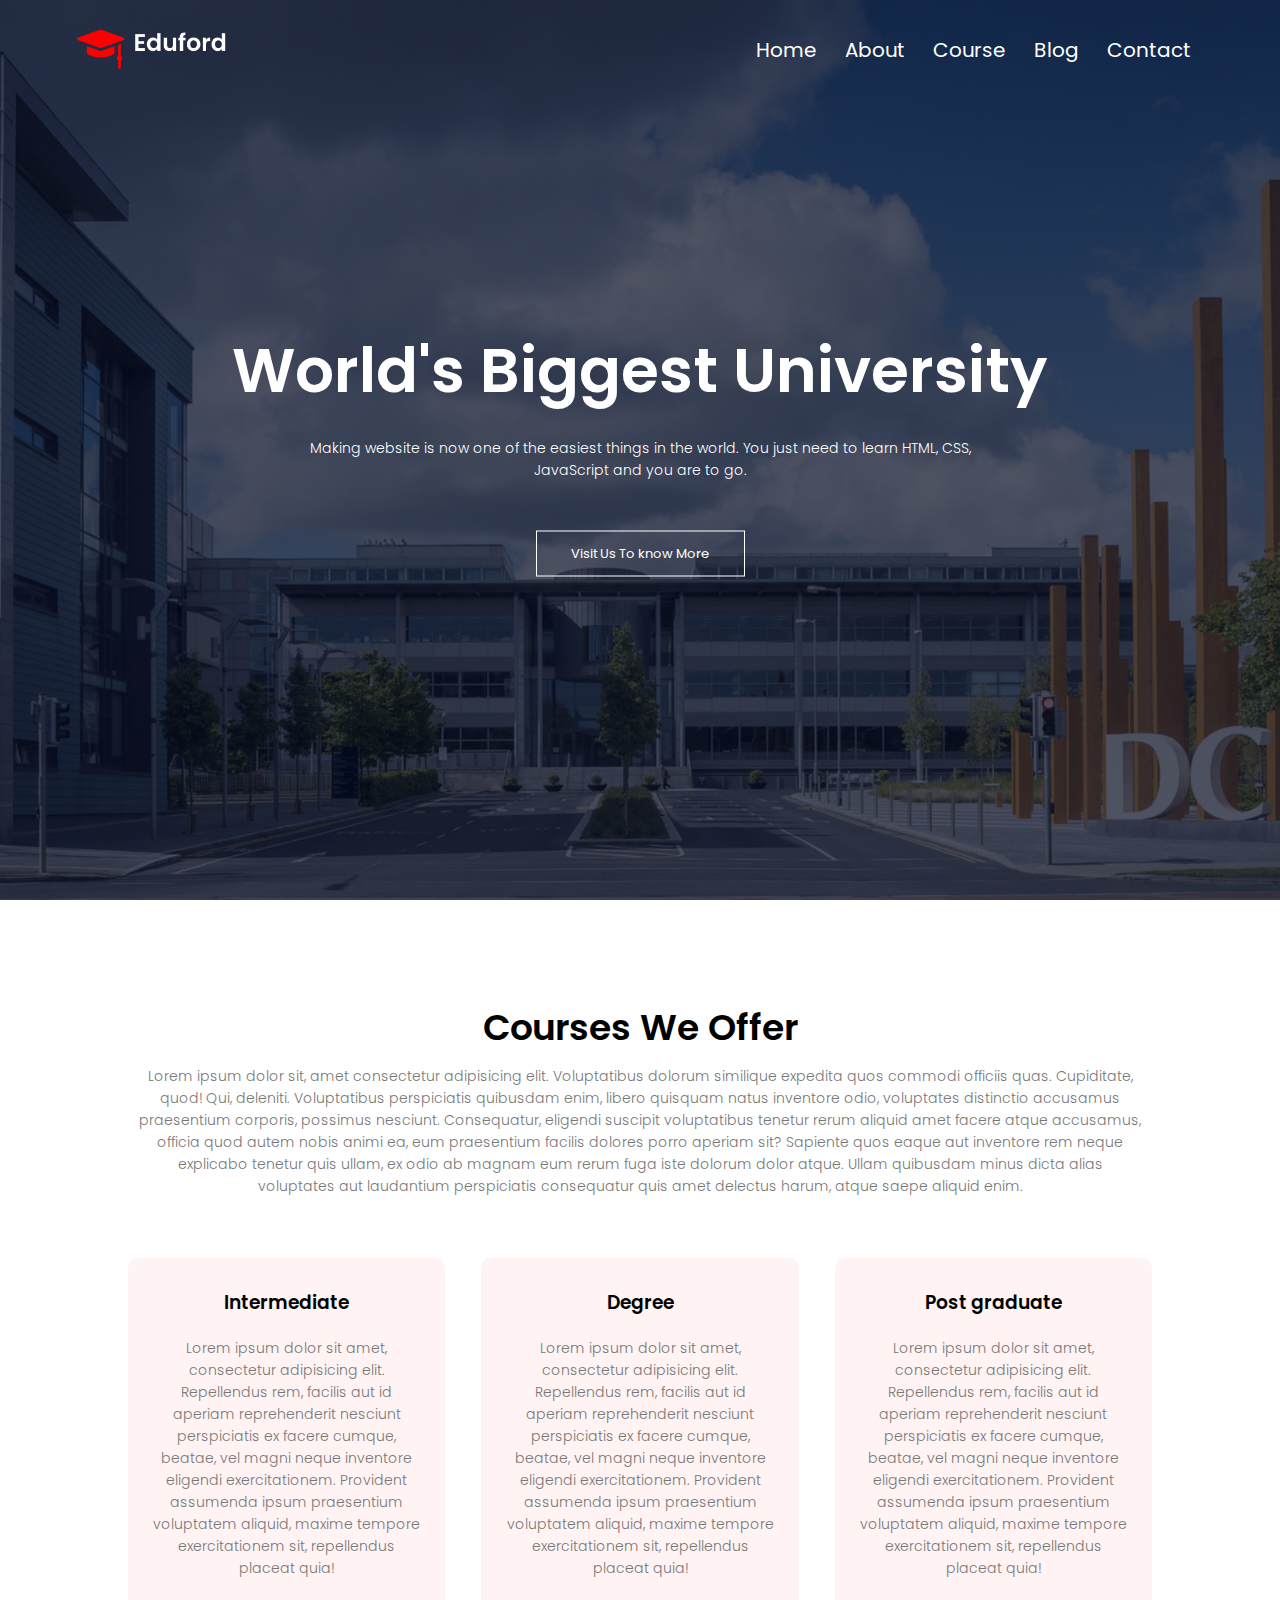
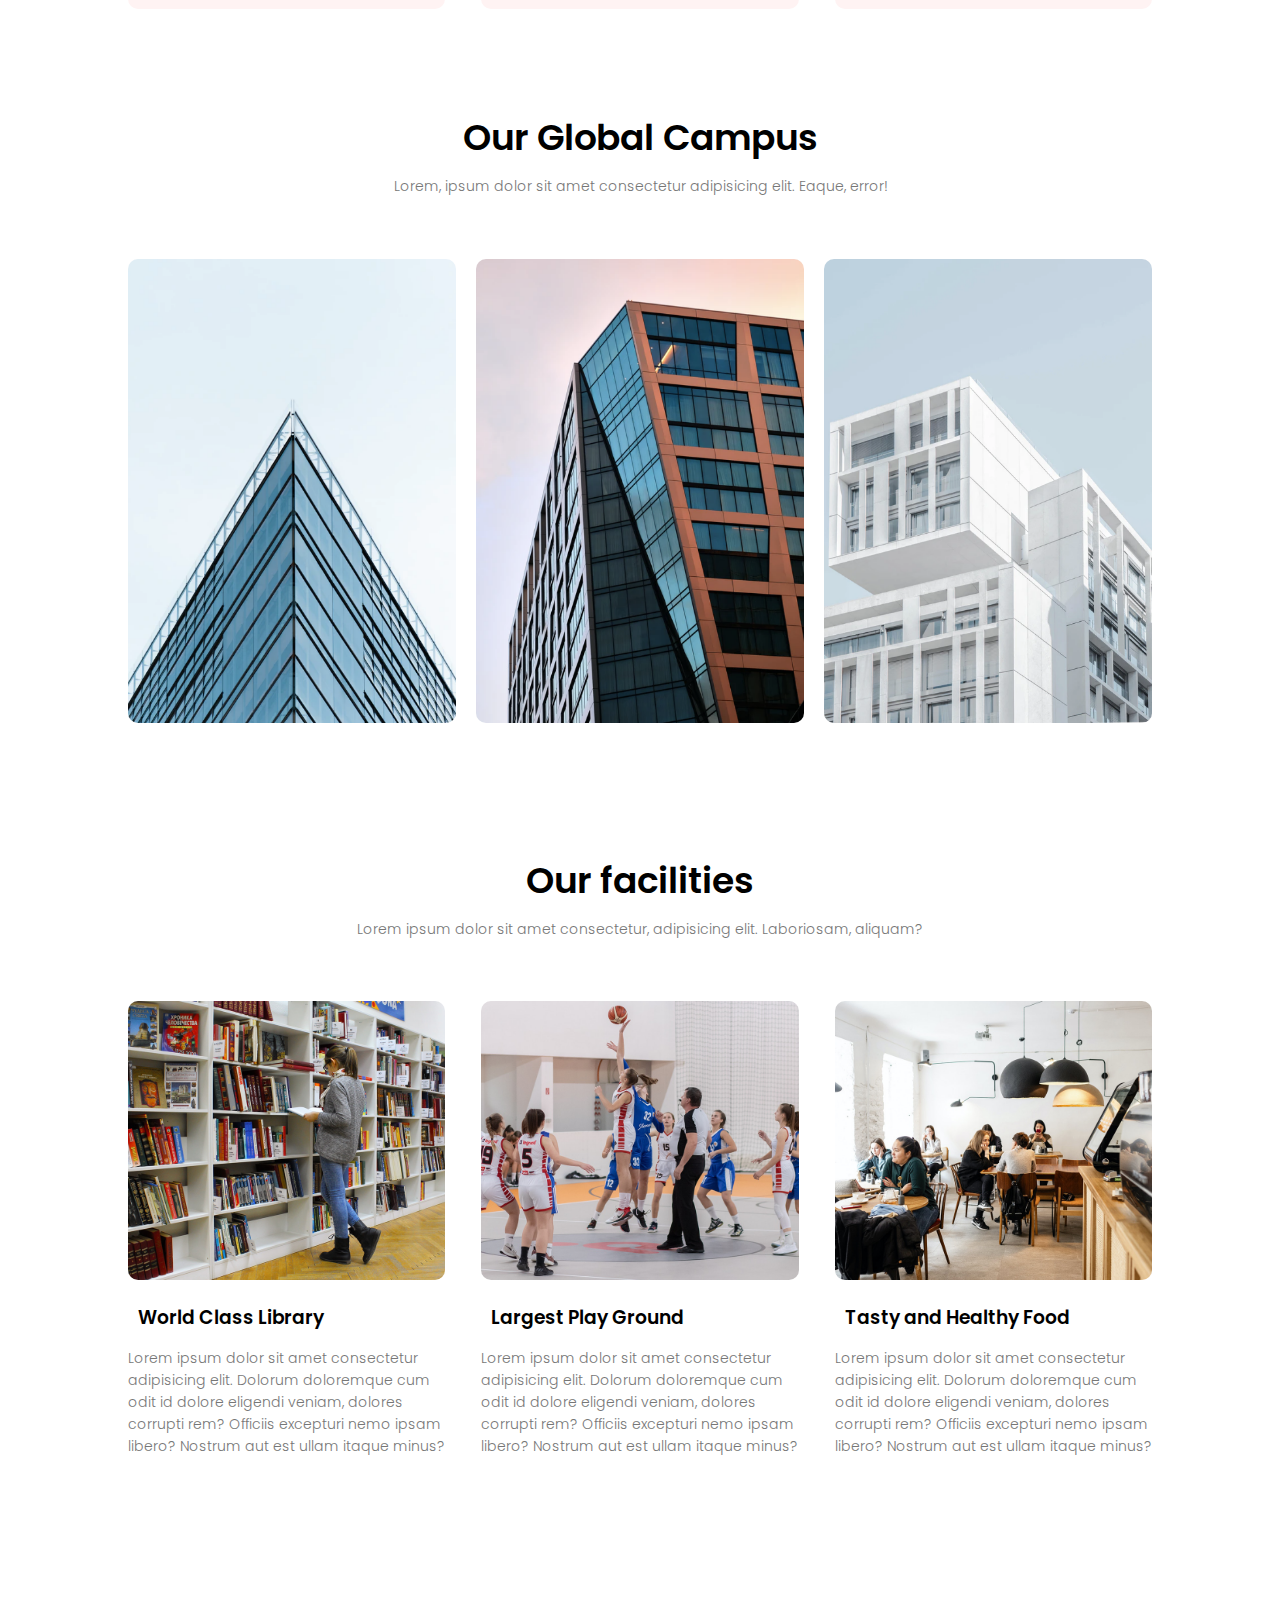
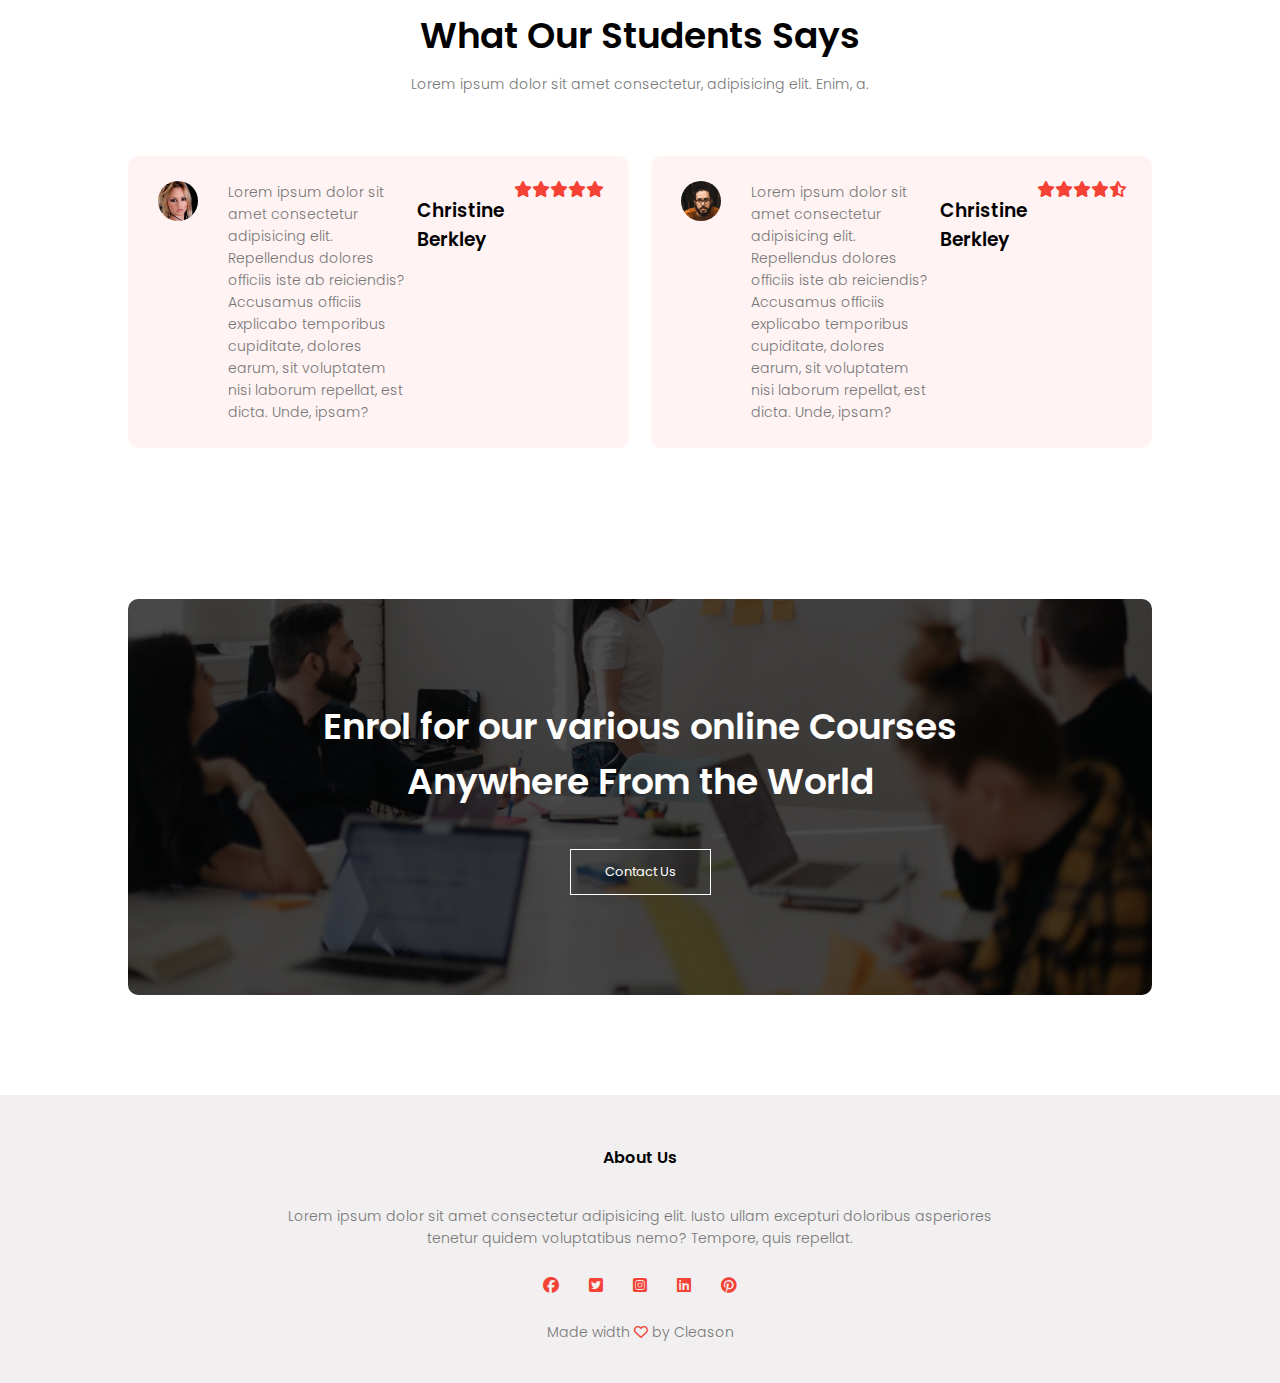
==== index.html @ 99e337cc "Second commit" ====
<!DOCTYPE html>
<html lang="fr">

<head>
    <meta charset="UTF-8">
    <meta http-equiv="X-UA-Compatible" content="IE=edge">
    <meta name="viewport" content="width=device-width, initial-scale=1.0">
    <title>University website</title>
    <link rel="stylesheet" href="./css/styles.css">
    <link rel="stylesheet" href="https://cdnjs.cloudflare.com/ajax/libs/font-awesome/6.2.1/css/all.min.css">
</head>

<body>

    <!-- Début de l'en tête et bar de navigation -->
    <section class="header">
        <nav>
            <a href="index.html"><img src="/img/logo.png" alt="Logo du site"></a>
            <div class="nav-links" id="navLinks">
                <i class="fa fa-times" onclick="hideMenu()"></i>
                <ul>
                    <li><a href="index.html">Home</a></li>
                    <li><a href="about.html">About</a></li>
                    <li><a href="course.html">Course</a></li>
                    <li><a href="blog.html">Blog</a></li>
                    <li><a href="contact.html">Contact</a></li>
                </ul>
            </div>
            <i class="fa fa-bars" onclick="showMenu()"></i>
        </nav>

        <div class="text-box">
            <h1> World's Biggest University</h1>
            <p>
                Making website is now one of the easiest things in the world. You just need to learn HTML, CSS,
                <br> JavaScript and you are to go.
            </p>
            <a href="" class="hero-btn">Visit Us To know More</a>
        </div>
    </section>
    <!-- Fin de l'en tête et bar de navigation -->

    <!-- Début course section  -->
    <section class="course">
        <h1>Courses We Offer </h1>
        <p>
            Lorem ipsum dolor sit, amet consectetur adipisicing elit. Voluptatibus dolorum similique expedita quos
            commodi officiis quas. Cupiditate, quod! Qui, deleniti. Voluptatibus perspiciatis quibusdam enim, libero
            quisquam natus inventore odio, voluptates distinctio accusamus praesentium corporis, possimus nesciunt.
            Consequatur, eligendi suscipit voluptatibus tenetur rerum aliquid amet facere atque accusamus, officia quod
            autem nobis animi ea, eum praesentium facilis dolores porro aperiam sit? Sapiente quos eaque aut inventore
            rem neque explicabo tenetur quis ullam, ex odio ab magnam eum rerum fuga iste dolorum dolor atque. Ullam
            quibusdam minus dicta alias voluptates aut laudantium perspiciatis consequatur quis amet delectus harum,
            atque saepe aliquid enim.
        </p>
        <div class="row">
            <div class="course-col">
                <h3>Intermediate</h3>
                <p>
                    Lorem ipsum dolor sit amet, consectetur adipisicing elit. Repellendus rem, facilis aut id aperiam
                    reprehenderit nesciunt perspiciatis ex facere cumque, beatae, vel magni neque inventore eligendi
                    exercitationem. Provident assumenda ipsum praesentium voluptatem aliquid, maxime tempore
                    exercitationem sit, repellendus placeat quia!
                </p>
            </div>
            <div class="course-col">
                <h3>Degree</h3>
                <p>
                    Lorem ipsum dolor sit amet, consectetur adipisicing elit. Repellendus rem, facilis aut id aperiam
                    reprehenderit nesciunt perspiciatis ex facere cumque, beatae, vel magni neque inventore eligendi
                    exercitationem. Provident assumenda ipsum praesentium voluptatem aliquid, maxime tempore
                    exercitationem sit, repellendus placeat quia!
                </p>
            </div>
            <div class="course-col">
                <h3>Post graduate</h3>
                <p>
                    Lorem ipsum dolor sit amet, consectetur adipisicing elit. Repellendus rem, facilis aut id aperiam
                    reprehenderit nesciunt perspiciatis ex facere cumque, beatae, vel magni neque inventore eligendi
                    exercitationem. Provident assumenda ipsum praesentium voluptatem aliquid, maxime tempore
                    exercitationem sit, repellendus placeat quia!
                </p>
            </div>
        </div>
    </section>
    <!-- Fin course section -->

    <!-- Début campus section -->
    <section class="campus">
        <h1> Our Global Campus </h1>
        <p>Lorem, ipsum dolor sit amet consectetur adipisicing elit. Eaque, error!</p>

        <div class="row">
            <div class="campus-col">
                <img src="/img/london.png" alt="">
                <div class="layer">
                    <h3>LONDON</h3>
                </div>
            </div>
            <div class="campus-col">
                <img src="/img/newyork.png" alt="">
                <div class="layer">
                    <h3>NEW YORK</h3>
                </div>
            </div>
            <div class="campus-col">
                <img src="/img/washington.png" alt="">
                <div class="layer">
                    <h3>WASHINTON</h3>
                </div>
            </div>
        </div>
    </section>
    <!-- Fin campus section -->

    <!-- Début facilities section-->
    <section class="facilities">
        <h1> Our facilities </h1>
        <p>Lorem ipsum dolor sit amet consectetur, adipisicing elit. Laboriosam, aliquam?</p>

        <div class="row">
            <div class="facilities-col">
                <img src="/img/library.png" alt="">
                <h3>World Class Library</h3>
                <p>Lorem ipsum dolor sit amet consectetur adipisicing elit. Dolorum doloremque cum odit id dolore
                    eligendi veniam, dolores corrupti rem? Officiis excepturi nemo ipsam libero? Nostrum aut est ullam
                    itaque minus?</p>
            </div>
            <div class="facilities-col">
                <img src="/img/basketball.png" alt="">
                <h3>Largest Play Ground</h3>
                <p>Lorem ipsum dolor sit amet consectetur adipisicing elit. Dolorum doloremque cum odit id dolore
                    eligendi veniam, dolores corrupti rem? Officiis excepturi nemo ipsam libero? Nostrum aut est ullam
                    itaque minus?</p>
            </div>
            <div class="facilities-col">
                <img src="/img/cafeteria.png" alt="">
                <h3>Tasty and Healthy Food</h3>
                <p>Lorem ipsum dolor sit amet consectetur adipisicing elit. Dolorum doloremque cum odit id dolore
                    eligendi veniam, dolores corrupti rem? Officiis excepturi nemo ipsam libero? Nostrum aut est ullam
                    itaque minus?</p>
            </div>
        </div>
    </section>
    <!-- Début facilities section-->


    <!-- Début testimonials section -->
    <section class="testimonials">
        <h1>What Our Students Says</h1>
        <p>Lorem ipsum dolor sit amet consectetur, adipisicing elit. Enim, a.</p>

        <div class="row">
            <div class="testimonials-col">
                <img src="/img/user1.jpg" alt="">
                <p>Lorem ipsum dolor sit amet consectetur adipisicing elit. Repellendus dolores officiis iste ab
                    reiciendis? Accusamus officiis explicabo temporibus cupiditate, dolores earum, sit voluptatem nisi
                    laborum repellat, est dicta. Unde, ipsam?</p>
                <h3>Christine Berkley</h3>
                <i class="fa-solid fa-star"></i>
                <i class="fa-solid fa-star"></i>
                <i class="fa-solid fa-star"></i>
                <i class="fa-solid fa-star"></i>
                <i class="fa-solid fa-star"></i>
            </div>
            <div class="testimonials-col">
                <img src="/img/user2.jpg" alt="">
                <p>Lorem ipsum dolor sit amet consectetur adipisicing elit. Repellendus dolores officiis iste ab
                    reiciendis? Accusamus officiis explicabo temporibus cupiditate, dolores earum, sit voluptatem nisi
                    laborum repellat, est dicta. Unde, ipsam?</p>
                <h3>Christine Berkley</h3>
                <i class="fa-solid fa-star"></i>
                <i class="fa-solid fa-star"></i>
                <i class="fa-solid fa-star"></i>
                <i class="fa-solid fa-star"></i>
                <i class="fa-solid fa-star-half-stroke"></i>
            </div>
        </div>
    </section>
    <!-- Fin testimonials section -->

    <section class="cta">
        <h1>Enrol for our various online Courses <br> Anywhere From the World</h1>
        <a href="" class="hero-btn">Contact Us</a>
    </section>


    <!-- Footer -->
    <section class="footer">
        <h4>About Us</h4>
        <p>Lorem ipsum dolor sit amet consectetur adipisicing elit. Iusto ullam excepturi doloribus asperiores <br> tenetur
            quidem voluptatibus nemo? Tempore, quis repellat.</p>

        <div class="icons">
            <i class="fa-brands fa-facebook"></i>
            <i class="fa-brands fa-square-twitter"></i>
            <i class="fa-brands fa-square-instagram"></i>
            <i class="fa-brands fa-linkedin"></i>
            <i class="fa-brands fa-pinterest"></i>
        </div>
        <p>Made width <i class="fa-regular fa-heart"></i> by Cleason</p>
    </section>

    <script src="/js/main.js"></script>
</body>

</html>
---- css/styles.css ----
@import url('https://fonts.googleapis.com/css2?family=Poppins:wght@200;400;500;600;700&family=Redressed&display=swap');

    /*-------------- Début configuration global -------------*/
* {
    margin: 0;
    padding: 0;
    font-family: 'Poppins', sans-serif;
}
    /*-------------- Fin configuration global -------------*/


    /*-------------- Début header section -------------*/
.header {
    min-height: 100vh;
    width: 100%;
    background-image: linear-gradient(
        rgba(4, 9, 30, 0.7), 
        rgba(4, 9, 30, 0.7)), 
        url(/img/banner.png);
        background-position: center;
        background-size: cover;
        position: relative;
}

nav {
    display: flex;
    padding: 2% 6%;
    justify-content: space-between;
    align-items: center;
}

nav img {
    width: 150px;
}

.nav-links  {
    flex: 1;
    text-align: right;
}

.nav-links ul li {
    list-style: none;
    display: inline-block;
    padding: 8px 12px;
    position: relative;
}

.nav-links ul li a {
    color: #fff;
    text-decoration: none;
    font-size: 20px;
}

.nav-links ul li::after {
    content: '';
    width: 0%;
    height: 2px;
    background: #f44336;
    display: block;
    margin: auto;
    transition: 0.5s;
}

.nav-links ul li:hover::after{
    width: 100%;
}

.text-box {
    width: 90%;
    color: #fff;
    position: absolute;
    top: 50%;
    left: 50%;
    transform: translate(-50%, -50%);
    text-align: center;
}

.text-box h1 {
    font-size: 62px;
}

.text-box p {
    margin: 10px 0 40px;
    font-size: 14px;
    color: #fff;
}

.hero-btn {
    display: inline-block;
    text-decoration: none;
    color: #fff;
    border: 1px solid #fff;
    padding: 12px 34px;
    font-size: 13px;
    background: transparent;
    position: relative;
    cursor: pointer;
}

.hero-btn:hover {
    border: 1px solid #f44336;
    background: #f44336;
    transition: 1s;
}

nav .fa {
    display: none;
}

@media(max-width: 700px) {
    .text-box h1 {
        font-size: 20px;
    }
    .nav-links ul li {
        display: block;
    }
    .nav-links {
        position: fixed;
        background: #f44336;
        height: 100vh;
        width: 200px;
        top: 0;
        right: -200px;
        text-align: left;
        z-index: 2;
        transition: 0.5s;
    }

    nav .fa {
        display: block;
        color: #fff;
        margin: 10px;
        font-size: 22px;
        cursor: pointer;
    }

    .nav-links ul {
        padding: 30px;
    }
}

    /*-------------- Fin header section -------------*/

/*------------ Début course section ---------------*/

.course {
    width: 80%;
    margin: auto;
    text-align: center;
    padding-top: 100px;
}

h1 {
    font-size: 36px;
    font-weight: 600;
}

p {
    color: #777;
    font-size: 14px;
    font-weight: 300;
    line-height: 22px;
    padding: 10px;
}

.row {
    margin-top: 5%;
    display: flex;
    justify-content: space-between;
}

.course-col {
    flex-basis: 31%;
    background: #fff3f3;
    border-radius: 10px;
    margin-bottom: 5%;
    padding: 20px 12px;
    box-sizing: border-box;
}

h3 {
    text-align: center;
    font-weight: 600;
    margin: 10px;
}

.course-col:hover {
    box-shadow: 0 0 20px 0px rgba(0, 0, 0, 0.2);
}

@media(max-width: 700px) {
    .row {
        flex-direction: column;
    }
}
    /*------------ Fin course section ---------------*/


    /*------------- Début campus section ---------------*/
.campus {
    width: 80%;
    margin: auto;
    text-align: center;
    padding-top: 50px;
}

.campus-col {
    flex-basis: 32%;
    border-radius: 10px;
    position: relative;
    margin-bottom: 30px;
    position: relative;
    overflow: hidden;
}

.campus-col img {
    width: 100%;
    display: block;
}

.layer {
    background: transparent;
    height: 100%;
    width: 100%;
    position: absolute;
    top: 0;
    left: 0;
    transition: 0.5s;
}

.layer:hover {
    background: rgba(226, 0, 0, 0.7);
}

.layer h3 {
    width: 100%;
    font-weight: 500;
    color: #fff;
    bottom: 0;
    left: 50%;
    transform: translateX(-50%);
    position: absolute;
    opacity: 0;
    transition: 0.5s;
}

.layer:hover h3 {
    bottom: 49%;
    opacity: 1;
}
    /*------------- Fin campus section ---------------*/


    /*------------- Début facilities section ---------------*/
.facilities {
    width: 80%;
    margin: auto;
    text-align: center;
    padding-top: 100px;
}

.facilities-col {
    flex-basis: 31%;
    border-radius: 10px;
    margin-bottom: 5%;
    text-align: left;
}

.facilities-col img {
    width: 100%;
    border-radius: 10px;
}

.facilities-col p {
    padding: 0;
}

.facilities-col h3 {
    margin-top: 16px;
    margin-bottom: 15px;
    text-align: left;
}
    /*------------- Fin facilities section ---------------*/


    /*------------- Début testimonials section ------------*/
.testimonials {
    width: 80%;
    margin: auto;
    padding-top: 100px;
    text-align: center;
}

.testimonials-col {
    flex-basis: 44%;
    border-radius: 10px;
    margin-bottom: 5%;
    text-align: left;
    background: #fff3f3;
    padding: 25px;
    cursor: pointer;
    display: flex;
}

.testimonials-col img {
    height: 40px;
    margin-left: 5px;
    margin-right: 30px;
    border-radius: 50%;
}

.testimonials-col p {
    padding: 0;
}

.testimonials-col h3 {
    margin-top: 15px;
    text-align: left;
}

.testimonials-col .fa-solid {
    color: #f44336;
}

@media(max-width: 700px) {
    .testimonials-col img {
        margin-left: 0px;
        margin-right: 15px;
    }
}
    /*------------- Fin testimonials section ------------*/
    
    
    
    /*------------- Début Call to actrion (cta) section ------------*/
.cta {
    margin: 100px auto;
    width: 80%;
    background-image: 
    linear-gradient(rgba(0, 0, 0, 0.7), 
    rgba(0, 0, 0, 0.7)), 
    url(/img/banner2.jpg);
    background-position: center;
    background-size: cover;
    border-radius: 10px;
    text-align: center;
    padding: 100px 0;
}

.cta h1 {
    color: #fff;
    margin-bottom: 40px;
    padding: 0;
}

@media(max-width: 700px) {
    .cta h1 {
        font-size: 24px;
    }
}
    /*------------- Fin Call to actrion (cta) section ------------*/


    /*------------- footer -------------*/

.footer {
    width: 100%;
    text-align: center;
    padding: 30px 0;
    background-color: #f1efef;
}

.footer h4 {
    margin-bottom: 25px;
    margin-top: 20px;
    font-weight: 600;
}

.icons .fa-brands {
    color: #f44336;
    margin: 0 13px;
    cursor: pointer;
    padding: 18px 0;
}

.fa-regular {
    color: #f44336;
}


    /*------------- Début About Page -------------*/
.sub-header {
    height: 50vh;
    width: 100%;
    background-image: 
    linear-gradient(rgba(4 ,9, 30, 0.7), 
    rgba(4 ,9, 30, 0.7)),
    url(/img/background.jpg);
    background-position: center;
    background-size: cover;
    text-align: center;
    color: #fff;
}

.sub-header h1{
    margin-top: 100px;
}

.about-us {
    width: 80%;
    margin: auto;
    padding-top: 80px;
    padding-bottom: 50px;
}

.about-col {
    flex-basis: 48%;
    padding: 30px 2px;
}

.about-col img {
    width: 100%;
    border-radius: 10px;
}

.about-col h1 {
    padding-top: 0;
}

.about-col p {
    padding: 15px 0 25px;
}

.red-btn {
    border: 1px solid #f44336;
    background: transparent;
    color: #f44336;
}

.red-btn:hover {
    color: #fff;
}

    /*------------- Fin About Page -------------*/



    /*------------- Début blog Page -------------*/

.blog-content {
    width: 80%;
    margin: auto;
    padding: 60px 0;
}


.blog-left {
    flex-basis: 65%;
}

.blog-left img {
    width: 100%;
}

.blog-left h2 {
    color: #222;
    font-weight: 600;
    margin: 30px 0;
}

.blog-left p {
    color: #999;
    padding: 0;
}

.blog-right {
    flex-basis: 32%;
}

.blog-right h3 {
    background: #f44336;
    color: #fff;
    padding: 7px 0;
    font-size: 16px;
    margin-bottom: 20px;
}

.blog-right div {
    display: flex;
    align-items: center;
    justify-content: space-between;
    color: #555;
    padding: 8px;
    box-sizing: border-box;
}

.comment-box {
    border: 1px solid #ccc;
    margin: 50px 0;
    padding: 10px 20px;
}

.comment-box h3 {
    text-align: left;
}

.comment-form input, .comment-form textarea {
    width: 100%;
    padding: 10px;
    margin: 15px 0;
    box-sizing: border-box;
    border: none;
    outline: none;
    background: #f0f0f0;
}

.comment-form button {
    margin: 10px 0;
}

@media(max-width: 700px) {
    .sub-header h1 {
        font-size: 24px;
    }
}
    /*------------- Fin blog Page -------------*/



    /*------------- Début contact Page -------------*/
.location {
    width: 80%;
    margin: auto;
    padding: 80px 0;
}

.location iframe {
    width: 100%;
}

.contact-us {
    width: 80%;
    margin: auto;
}

.contact-col {
    flex-basis: 48%;
    margin-bottom: 30px;
}

.contact-col div {
    display: flex;
    align-items: center;
    margin-bottom: 40px;
}

.contact-col div .fa-solid {
    font-size: 28px;
    color: #f44336;
    margin: 10px;
    margin-right: 30px;
}

.contact-col div p {
    padding: 0;
}

.contact-col div h5 {
    font-size: 20px;
    margin-bottom: 5px;
    color: #555;
    font-weight: 400;
}

.contact-col input, .contact-col textarea {
    width: 100%;
    padding: 15px;
    margin-bottom: 17px;
    outline: none;
    border: 1px solid #ccc;
    box-sizing: border-box;
}

    /*------------- Fin contact Page -------------*/
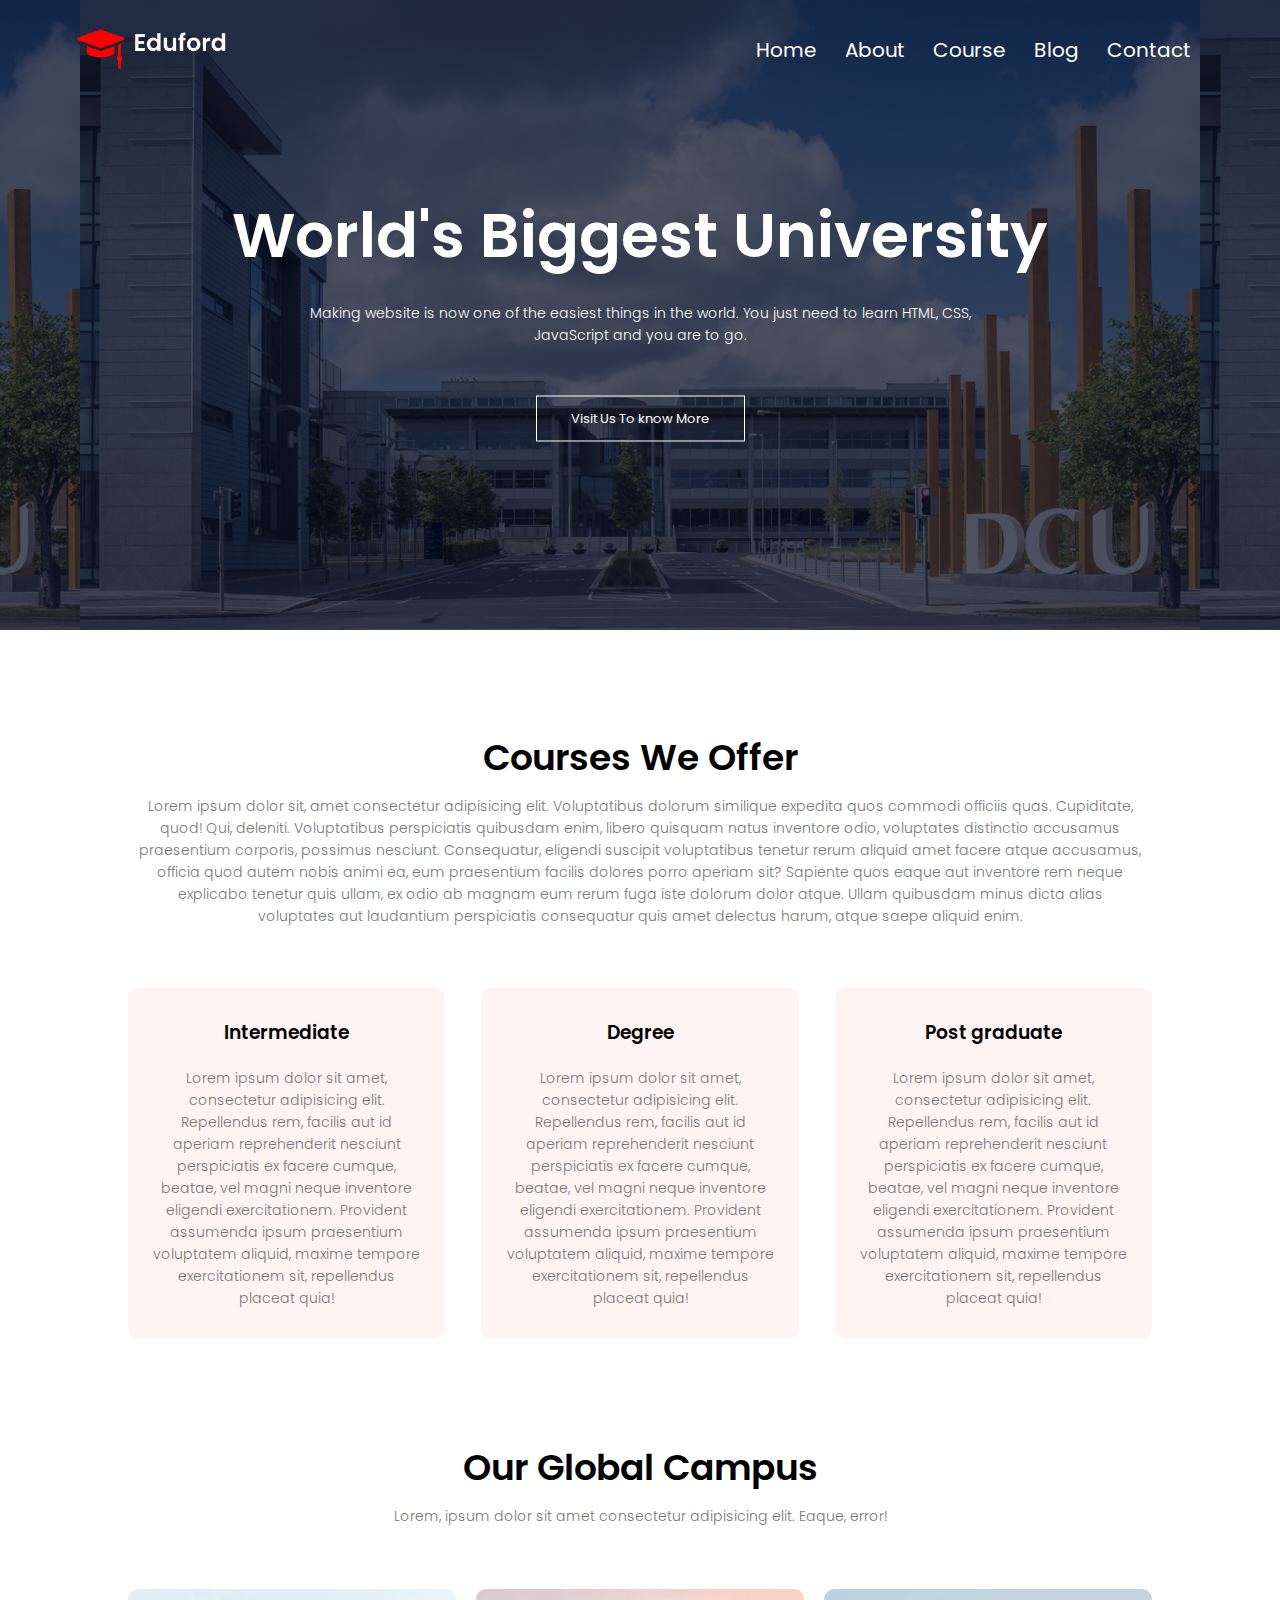
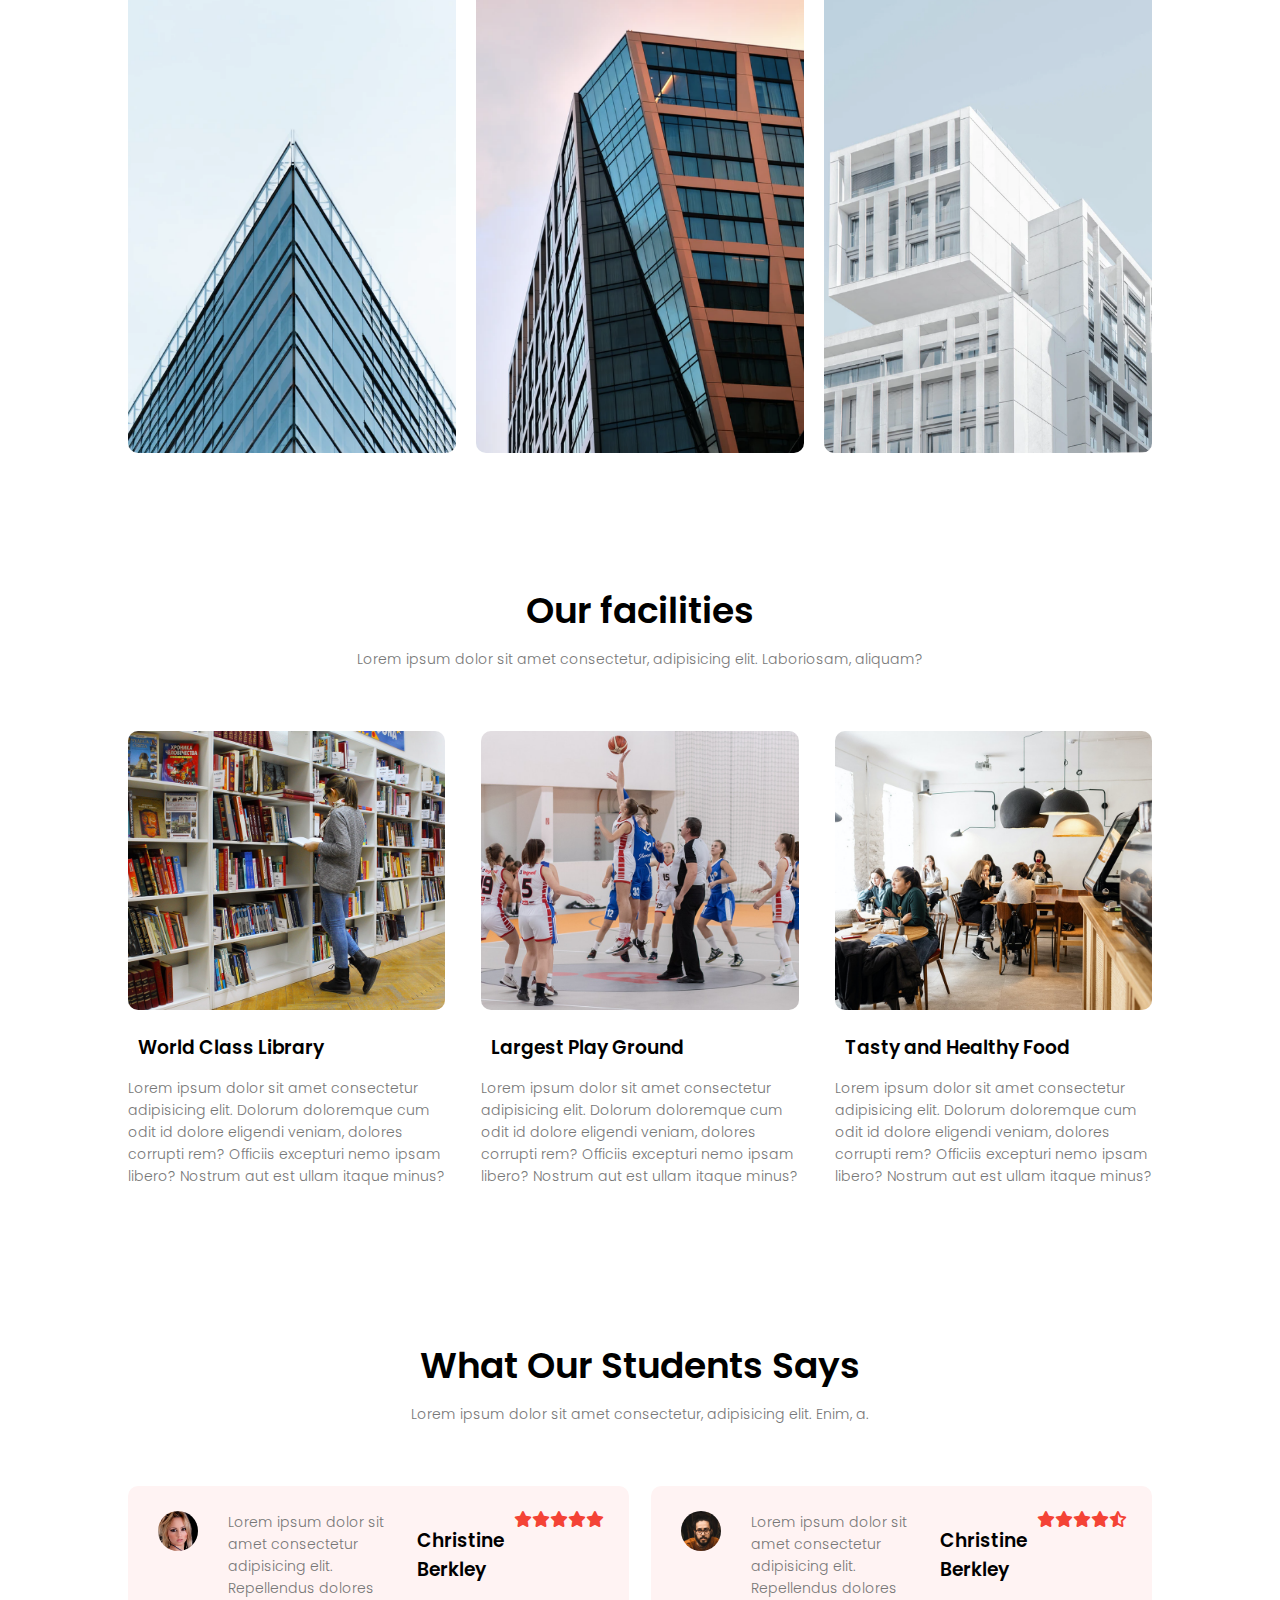
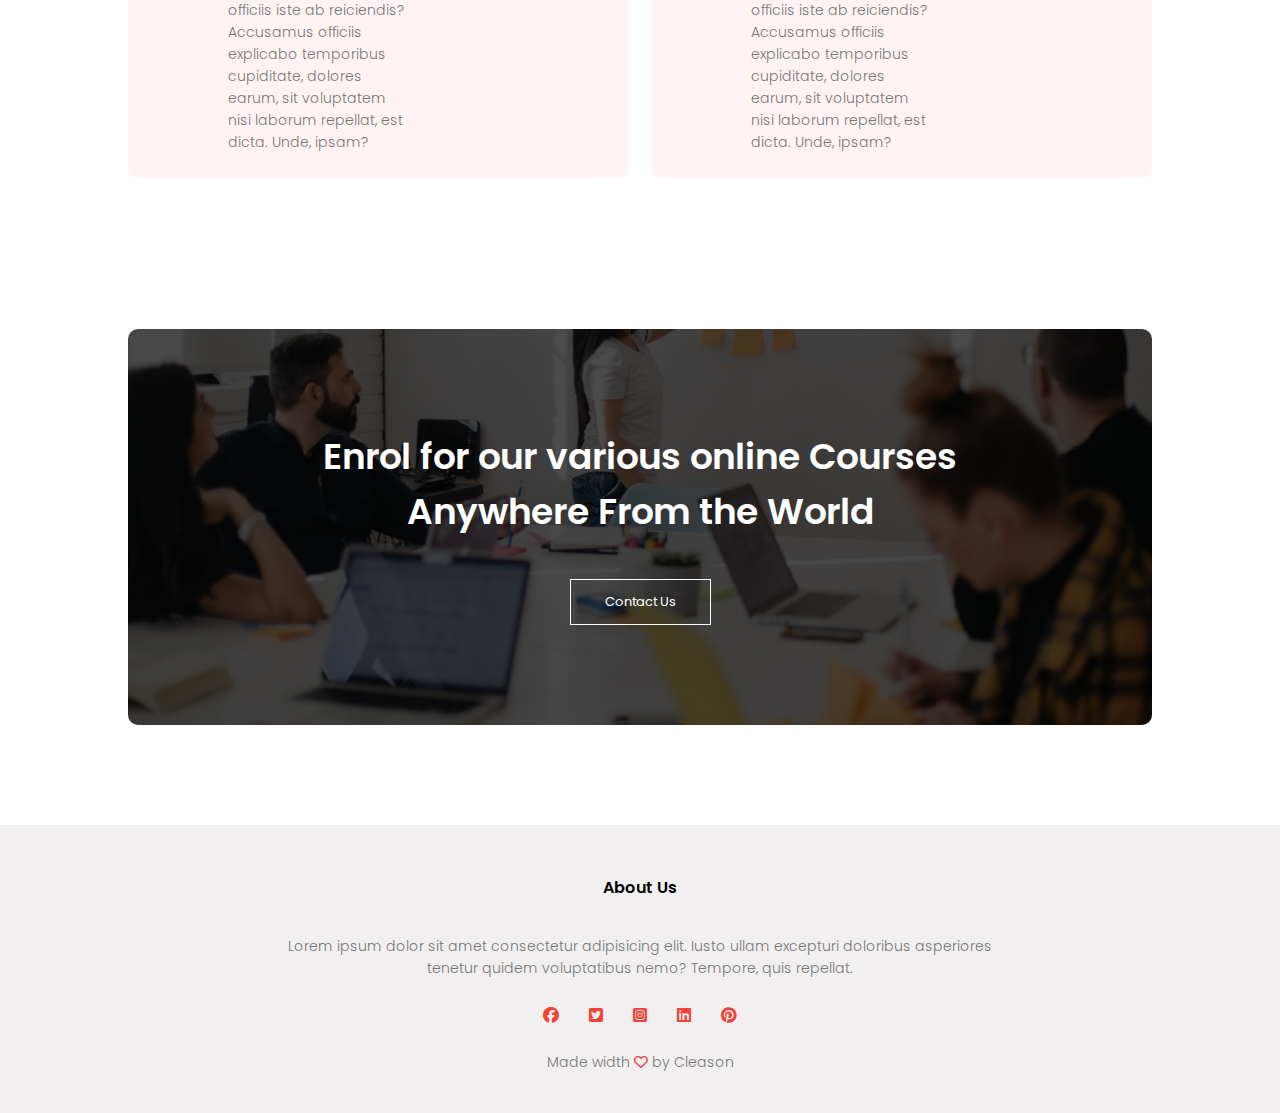
==== commit 9fe412a8: "Agence de web" ====
--- a/index.html
+++ b/index.html
@@ -181,7 +181,7 @@
 
     <section class="cta">
         <h1>Enrol for our various online Courses <br> Anywhere From the World</h1>
-        <a href="" class="hero-btn">Contact Us</a>
+        <a href="contact.html" class="hero-btn">Contact Us</a>
     </section>
 
 
--- a/css/styles.css
+++ b/css/styles.css
@@ -11,14 +11,14 @@
 
     /*-------------- Début header section -------------*/
 .header {
-    min-height: 100vh;
+    min-height: 70vh;
     width: 100%;
     background-image: linear-gradient(
         rgba(4, 9, 30, 0.7), 
         rgba(4, 9, 30, 0.7)), 
         url(/img/banner.png);
         background-position: center;
-        background-size: cover;
+        background-size: contain;
         position: relative;
 }
 
